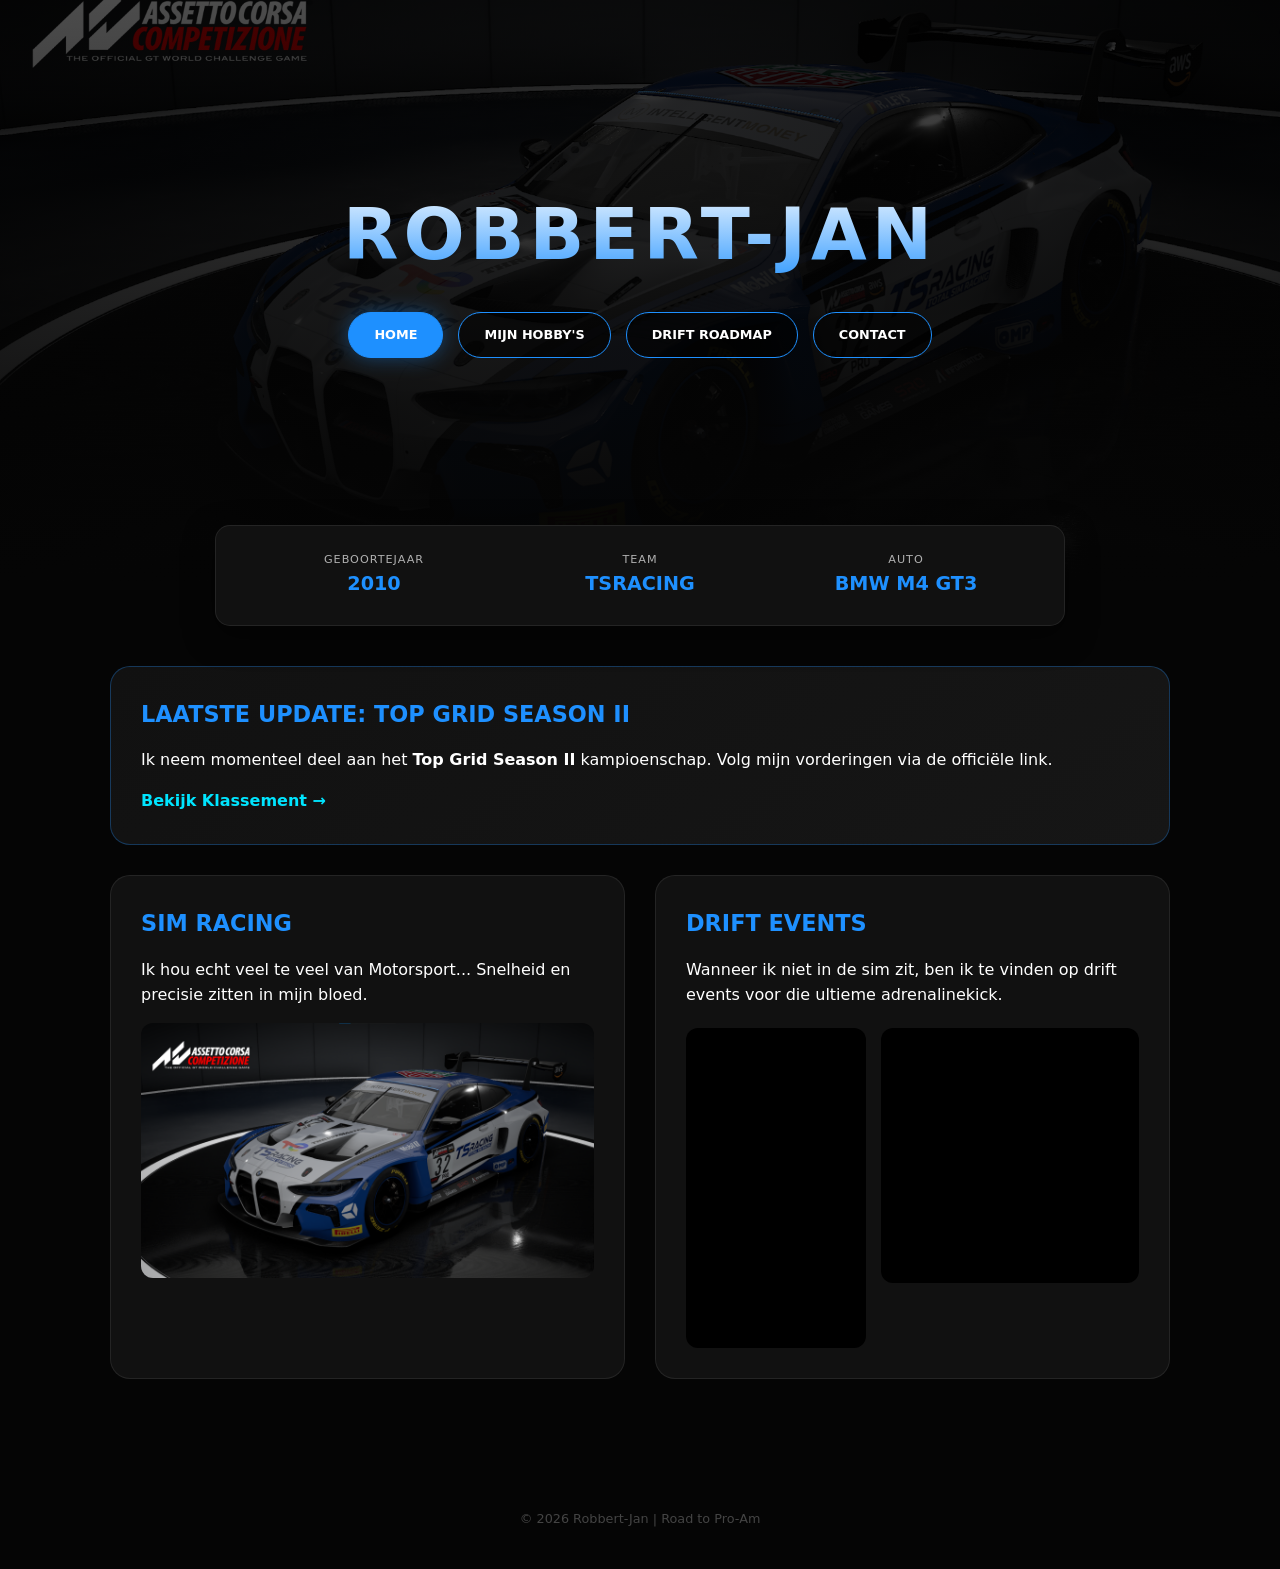
==== index.html @ 8ee5a744 "Website Upload" ====
<!DOCTYPE html>
<html lang="nl-BE">

<head>
    <meta charset="UTF-8">
    <meta name="viewport" content="width=device-width, initial-scale=1.0">
    <title>Robbert-Jan | Official Racing Hub</title>
    <link rel="stylesheet" href="styles.css">
</head>

<body>
    <header class="hero"
        style="background: linear-gradient(rgba(0,0,0,0.7), rgba(5,5,5,1)), url('fotos/Sim-BMW.png'); background-size: cover; background-position: center;">
        <div class="hero-content">
            <h1>Robbert-Jan</h1>
            <p class="hero-subtitle"></p>
            <nav>
                <a href="index.html" class="active">Home</a>
                <a href="hobby/hobby.html">Mijn Hobby's</a>
                <a href="doelen/doelen.html">Drift Roadmap</a>
                <a href="contact/contact.html">Contact</a>
            </nav>
        </div>
    </header>

    <main>
        <section class="stats-bar">
            <div class="stat-item">
                <span class="stat-label">Geboortejaar</span>
                <span class="stat-value">2010</span>
            </div>
            <div class="stat-item">
                <span class="stat-label">Team</span>
                <span class="stat-value">TSRACING</span>
            </div>
            <div class="stat-item">
                <span class="stat-label">Auto</span>
                <span class="stat-value">BMW M4 GT3
                </span>
            </div>
        </section>

        <section class="card highlight-card">
            <h2>Laatste Update: Top Grid Season II</h2>
            <p>Ik neem momenteel deel aan het <strong>Top Grid Season II</strong> kampioenschap. Volg mijn vorderingen
                via de officiële link.</p>
            <a href="https://www.thesimgrid.com/championships/23060/races" target="_blank" class="btn-link">Bekijk
                Klassement →</a>
        </section>

        <section class="grid-2">
            <div class="card">
                <h2>Sim Racing</h2>
                <p>Ik hou echt veel te veel van Motorsport... Snelheid en precisie zitten in mijn bloed.</p>
                <img src="fotos/Sim-BMW.png" alt="Sim Racing">
            </div>

            <div class="card">
                <h2>Drift Events</h2>
                <p>Wanneer ik niet in de sim zit, ben ik te vinden op drift events voor die ultieme adrenalinekick.</p>
                <div class="video-grid-mini">
                    <div class="video-wrapper short">
                        <iframe src="https://www.youtube.com/embed/7CK7oJBEUbo" frameborder="0"
                            allowfullscreen></iframe>
                    </div>
                    <div class="video-wrapper">
                        <iframe src="https://www.youtube.com/embed/R_IkkH9ImIo" frameborder="0"
                            allowfullscreen></iframe>
                    </div>
                </div>
            </div>
        </section>
    </main>

    <footer>
        <p>&copy; 2026 Robbert-Jan | Road to Pro-Am</p>
    </footer>
    <script src="script.js"></script>
</body>

</html>
---- styles.css ----
:root {
    --primary-blue: #1e90ff;
    --accent-cyan: #00e5ff;
    --bg-black: #050505;
    --card-bg: #111111;
    --text-main: #ffffff;
    --text-dim: #b0b0b0;
    --border: rgba(255, 255, 255, 0.08);
    --transition: 0.3s cubic-bezier(0.4, 0, 0.2, 1);
}

* {
    box-sizing: border-box;
    margin: 0;
    padding: 0;
}

body {
    background-color: var(--bg-black);
    color: var(--text-main);
    font-family: 'Segoe UI', system-ui, sans-serif;
    line-height: 1.6;
    overflow-x: hidden;
}

header {
    display: flex;
    flex-direction: column;
    align-items: center;
    justify-content: center;
    text-align: center;
    position: relative;
    width: 100%;
}

.hero {
    height: 65vh;
    padding-bottom: 50px;
}

.header-compact {
    padding: 80px 20px 40px 20px;
    background: linear-gradient(180deg, rgba(30, 144, 255, 0.15) 0%, transparent 100%);
    border-bottom: 1px solid var(--border);
}

h1 {
    font-size: clamp(2.5rem, 8vw, 4.5rem);
    background: linear-gradient(to bottom, #fff, var(--primary-blue));
    background-clip: text;
    -webkit-background-clip: text;
    -webkit-text-fill-color: transparent;
    letter-spacing: 5px;
    text-transform: uppercase;
    margin-bottom: 20px;
}

nav {
    display: flex;
    justify-content: center;
    gap: 15px;
    flex-wrap: wrap;
}

nav {
    display: flex;
    justify-content: center;
    gap: 15px;
}

nav a {
    color: white;
    text-decoration: none;
    padding: 12px 25px;
    border: 1px solid var(--primary-blue);
    border-radius: 50px;
    background: rgba(0, 0, 0, 0.6);
    transition: var(--transition);
    font-weight: bold;
    text-transform: uppercase;
    font-size: 0.8rem;
}

nav a:hover,
nav a.active {
    background: var(--primary-blue);
    box-shadow: 0 0 20px rgba(30, 144, 255, 0.4);
}

.stats-bar {
    display: flex;
    justify-content: space-around;
    background: var(--card-bg);
    padding: 25px;
    border-radius: 15px;
    border: 1px solid var(--border);
    max-width: 850px;
    margin: -60px auto 40px auto;
    position: relative;
    z-index: 20;
    box-shadow: 0 10px 30px rgba(0, 0, 0, 0.5);
}

.stat-item {
    text-align: center;
    flex: 1;
}

.stat-label {
    display: block;
    font-size: 0.7rem;
    color: var(--text-dim);
    text-transform: uppercase;
    letter-spacing: 1px;
}

.stat-value {
    font-size: 1.2rem;
    font-weight: 800;
    color: var(--primary-blue);
}

main {
    max-width: 1100px;
    margin: 0 auto;
    padding: 0 20px 60px 20px;
}

.card {
    background: var(--card-bg);
    border: 1px solid var(--border);
    border-radius: 20px;
    padding: 30px;
    margin-bottom: 30px;
}

.highlight-card {
    border: 1px solid rgba(30, 144, 255, 0.3);
    background: linear-gradient(145deg, #111, #161616);
}

h2 {
    color: var(--primary-blue);
    text-transform: uppercase;
    margin-bottom: 15px;
    font-size: 1.4rem;
}

.btn-link {
    display: inline-block;
    margin-top: 15px;
    color: var(--accent-cyan);
    text-decoration: none;
    font-weight: bold;
    transition: 0.2s;
}

.btn-link:hover {
    color: white;
    text-shadow: 0 0 10px var(--accent-cyan);
}

.grid-2 {
    display: grid;
    grid-template-columns: repeat(auto-fit, minmax(350px, 1fr));
    gap: 30px;
}

.hobby-grid {
    display: grid;
    grid-template-columns: repeat(auto-fit, minmax(320px, 1fr));
    gap: 30px;
}

ul {
    list-style: none;
    padding: 0;
}

li {
    margin-bottom: 10px;
}

li a {
    display: block;
    padding: 15px;
    background: rgba(255, 255, 255, 0.03);
    border-radius: 10px;
    color: white;
    text-decoration: none;
    border-left: 4px solid var(--primary-blue);
    transition: 0.3s;
}

li a:hover {
    background: rgba(30, 144, 255, 0.1);
    transform: translateX(5px);
    color: var(--accent-cyan);
}

img {
    width: 100%;
    border-radius: 12px;
    height: auto;
    max-height: 400px;
    object-fit: cover;
    margin-top: 15px;
}

.video-grid-mini {
    display: flex;
    gap: 15px;
    margin-top: 20px;
}

.video-wrapper {
    position: relative;
    padding-bottom: 56.25%;
    height: 0;
    flex-grow: 1;
    background: #000;
    border-radius: 12px;
    overflow: hidden;
}

.video-wrapper.short {
    padding-bottom: 0;
    height: 320px;
    flex: 0 0 180px;
}

.video-wrapper iframe {
    position: absolute;
    top: 0;
    left: 0;
    width: 100%;
    height: 100%;
    border: none;
}

.maps {
    filter: invert(90%) hue-rotate(180deg);
    position: relative;
    padding-bottom: 56.25%;
    height: 0;
    flex-grow: 1;
    background: #000;
    border-radius: 12px;
    overflow: hidden;
}

footer {
    text-align: center;
    padding: 40px;
    color: #444;
    font-size: 0.8rem;
}

.formborder {
    padding: 10px 10px 10px 10px;
    background-color: #444;
    border-radius: 12px;
    border: 2px solid var(--border);
    position: relative;


}

.form input,
.form textarea {
    width: 100%;
    padding: 12px 15px;
    margin-top: 8px;

    background: rgba(255, 255, 255, 0.03);
    border: 1px solid var(--border);
    border-radius: 10px;

    color: var(--text-main);
    font-size: 0.9rem;
    resize: vertical;
}


.formbutton {
    background: var(--primary-blue);
    color: var(--text-main);
    padding: 9px 17px;
    border: none;
    border-radius: 30px;
    font-weight: bold;
    text-transform: uppercase;
    font-size: 0.8rem;
    cursor: pointer;
    transition: var(--transition);
}

.radioform {
    padding: 10px 0px 15px 0px;
}

.contact-wrapper {
    max-width: 700px;
    margin: 40px auto 60px auto;
    padding: 0 20px;
}

.contact-header {
    margin-bottom: 35px;
}

.contact-header h2 {
    font-size: 2rem;
    margin-bottom: 8px;
}

.contact-header p {
    color: var(--text-dim);
    font-size: 0.95rem;
}

.contact-card {
    background: var(--card-bg);
    border: 1px solid rgba(30, 144, 255, 0.25);
    border-radius: 20px;
    padding: 40px;
    position: relative;
    overflow: hidden;
}

.contact-card::before {
    content: '';
    position: absolute;
    top: 0; left: 0; right: 0;
    height: 3px;
    background: linear-gradient(90deg, var(--primary-blue), var(--accent-cyan));
}

.form-row {
    display: grid;
    grid-template-columns: 1fr 1fr;
    gap: 20px;
}

.form-group {
    display: flex;
    flex-direction: column;
    margin-bottom: 22px;
}

.form-group label {
    font-size: 0.75rem;
    text-transform: uppercase;
    letter-spacing: 1.5px;
    color: var(--text-dim);
    margin-bottom: 8px;
    font-weight: 600;
}

.form-group input,
.form-group textarea {
    background: rgba(255, 255, 255, 0.04);
    border: 1px solid var(--border);
    border-radius: 10px;
    padding: 13px 16px;
    color: var(--text-main);
    font-size: 0.95rem;
    font-family: inherit;
    transition: border-color 0.2s, box-shadow 0.2s;
    outline: none;
    resize: vertical;
}

.form-group input:focus,
.form-group textarea:focus {
    border-color: var(--primary-blue);
    box-shadow: 0 0 0 3px rgba(30, 144, 255, 0.12);
}

.form-group textarea {
    min-height: 130px;
}

.radio-group {
    margin-bottom: 28px;
}

.radio-group label.radio-label {
    font-size: 0.75rem;
    text-transform: uppercase;
    letter-spacing: 1.5px;
    color: var(--text-dim);
    font-weight: 600;
    display: block;
    margin-bottom: 12px;
}

.radio-options {
    display: flex;
    gap: 15px;
}

.radio-option {
    display: flex;
    align-items: center;
    gap: 8px;
    cursor: pointer;
    padding: 10px 20px;
    border: 1px solid var(--border);
    border-radius: 50px;
    transition: 0.2s;
    font-size: 0.9rem;
}

.radio-option input[type="radio"] {
    accent-color: var(--primary-blue);
}

.radio-option:has(input:checked) {
    border-color: var(--primary-blue);
    background: rgba(30, 144, 255, 0.1);
    color: var(--primary-blue);
}

.form-actions {
    display: flex;
    gap: 12px;
}

.btn-submit {
    background: var(--primary-blue);
    color: white;
    padding: 13px 30px;
    border: none;
    border-radius: 50px;
    font-weight: 700;
    text-transform: uppercase;
    font-size: 0.85rem;
    letter-spacing: 1px;
    cursor: pointer;
    transition: var(--transition);
    box-shadow: 0 4px 15px rgba(30, 144, 255, 0.3);
}

.btn-submit:hover {
    box-shadow: 0 4px 25px rgba(30, 144, 255, 0.55);
    transform: translateY(-1px);
}

.btn-reset {
    background: transparent;
    color: var(--text-dim);
    padding: 13px 25px;
    border: 1px solid var(--border);
    border-radius: 50px;
    font-weight: 600;
    text-transform: uppercase;
    font-size: 0.85rem;
    letter-spacing: 1px;
    cursor: pointer;
    transition: var(--transition);
}

.btn-reset:hover {
    border-color: #555;
    color: white;
}

@media (max-width: 600px) {
    .form-row { grid-template-columns: 1fr; }
    .contact-card { padding: 25px; }
}

.form-group select {
    background: rgba(255, 255, 255, 0.04);
    border: 1px solid var(--border);
    border-radius: 10px;
    padding: 13px 16px;
    color: var(--text-main);
    font-size: 0.95rem;
    font-family: inherit;
    transition: border-color 0.2s, box-shadow 0.2s;
    outline: none;
    cursor: pointer;
    appearance: none;
    background-image: url("data:image/svg+xml,%3Csvg xmlns='http://www.w3.org/2000/svg' width='12' height='12' viewBox='0 0 12 12'%3E%3Cpath fill='%231e90ff' d='M6 8L1 3h10z'/%3E%3C/svg%3E");
    background-repeat: no-repeat;
    background-position: right 16px center;
}

.form-group select:focus {
    border-color: var(--primary-blue);
    box-shadow: 0 0 0 3px rgba(30, 144, 255, 0.12);
}

.form-group select option {
    background: #111;
    color: white;
}
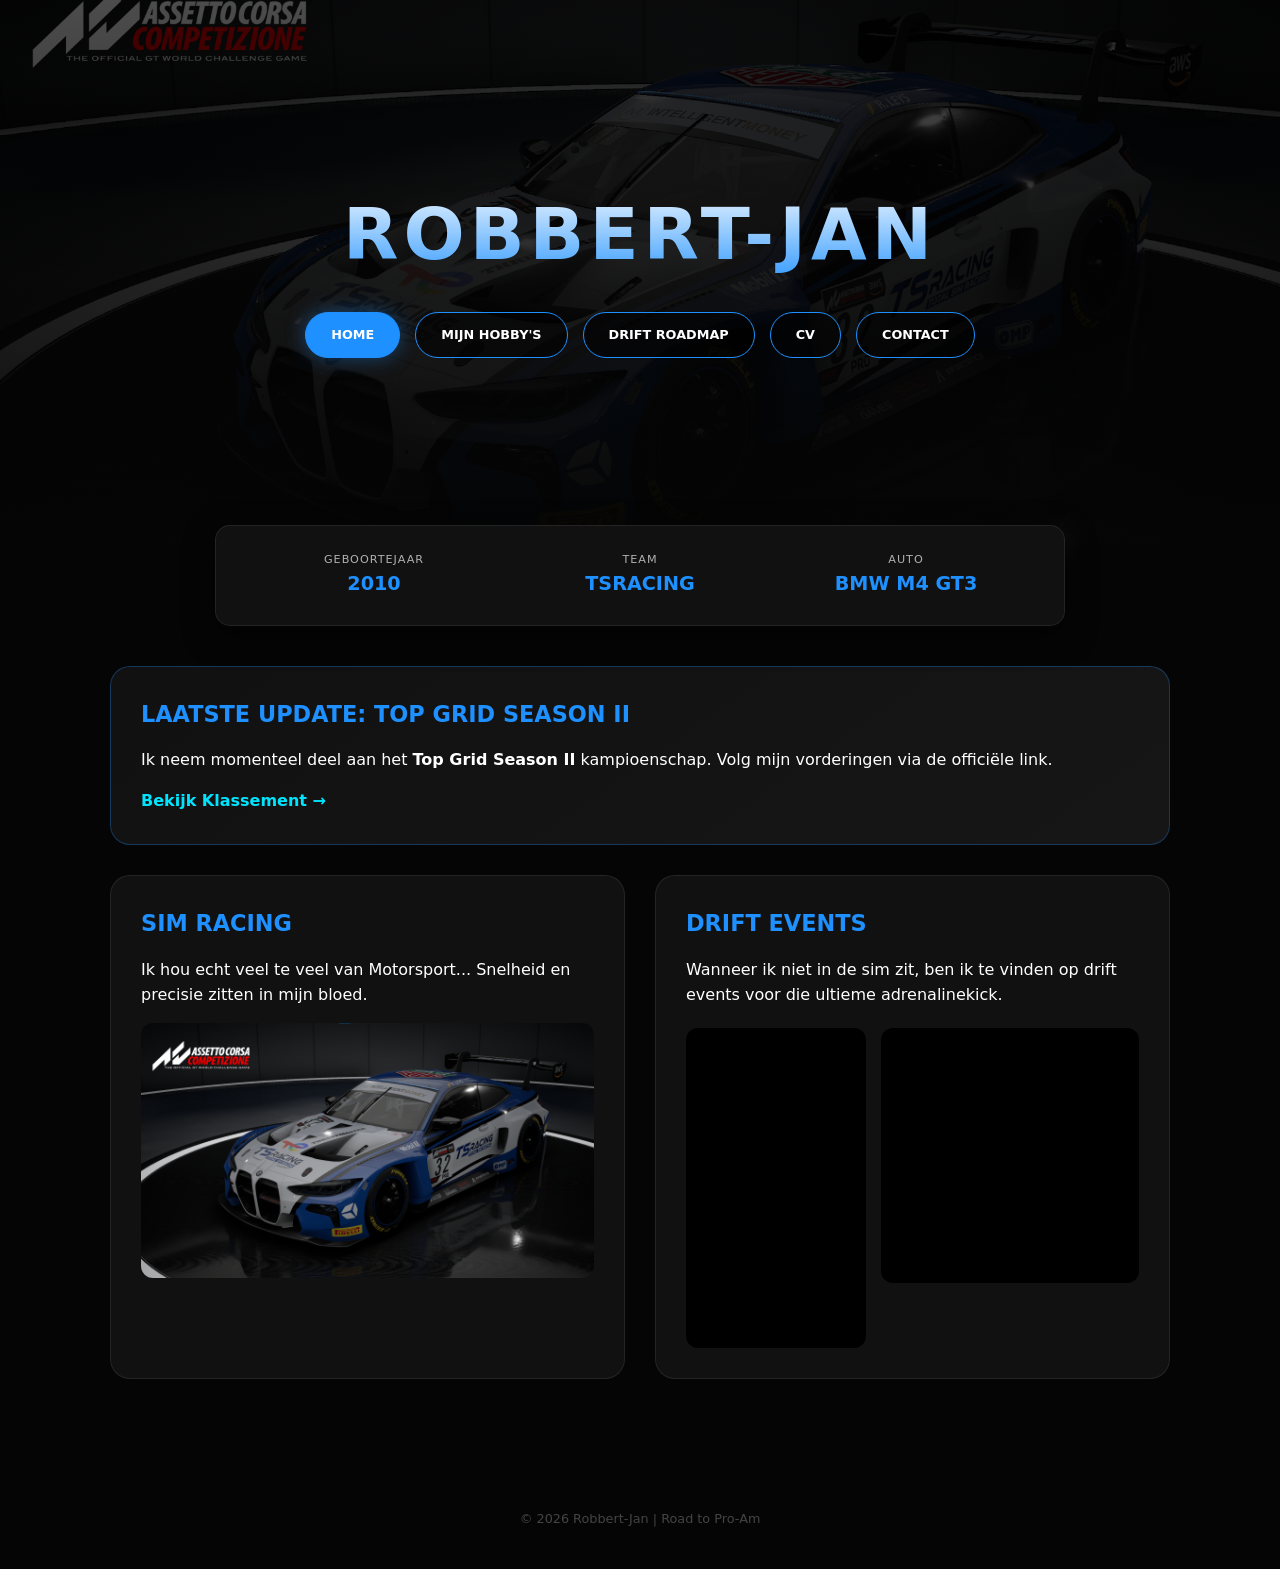
==== commit 1535a313: "Update" ====
--- a/index.html
+++ b/index.html
@@ -18,6 +18,7 @@
                 <a href="index.html" class="active">Home</a>
                 <a href="hobby/hobby.html">Mijn Hobby's</a>
                 <a href="doelen/doelen.html">Drift Roadmap</a>
+                <a href="cv/cv.html">CV</a>
                 <a href="contact/contact.html">Contact</a>
             </nav>
         </div>
